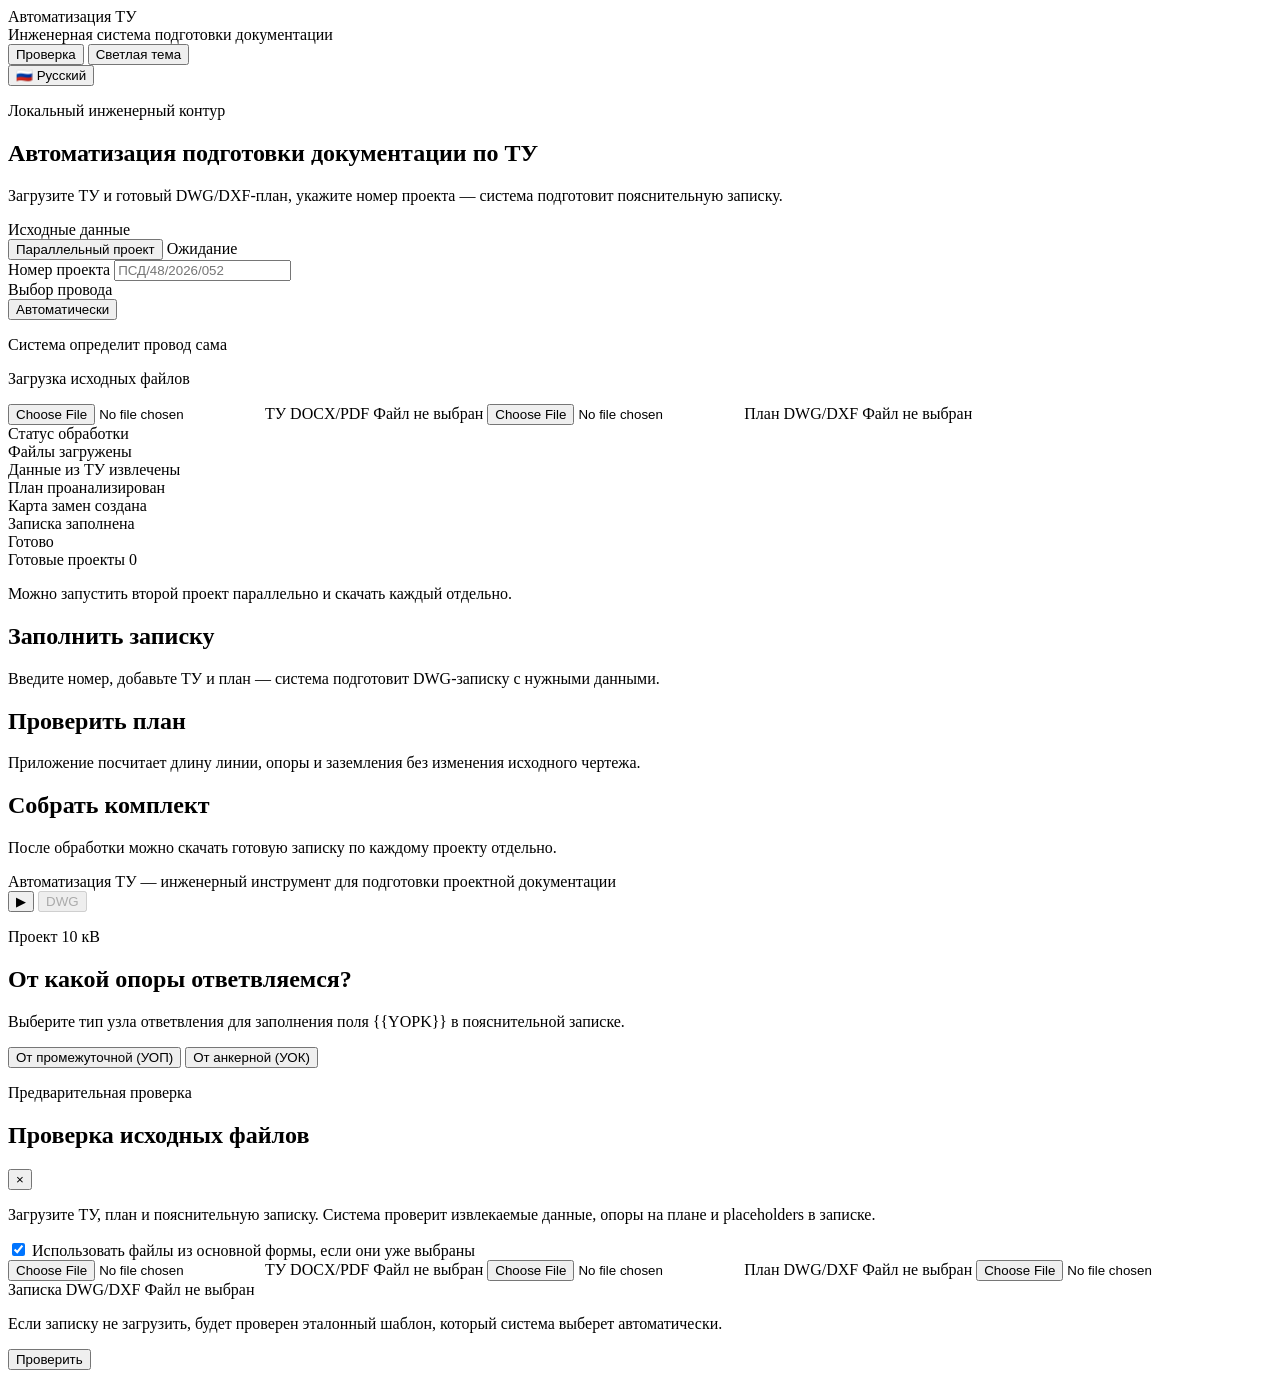
==== frontend/index.html @ fd30226f "PRO: добавлена поддержка 10 кВ" ====
<!doctype html>
<html lang="ru">
  <head>
    <meta charset="utf-8" />
    <meta name="viewport" content="width=device-width, initial-scale=1" />
    <title>Автоматизация ТУ</title>
    <link rel="stylesheet" href="/static/styles.css?v=20260716bgjob" />
  </head>
  <body data-theme="dark">
    <div class="page-bg" aria-hidden="true"></div>
    <div class="cursor-light" id="cursorLight"></div>
    <div class="page-shell">
      <header class="topbar">
        <div>
          <div class="brand" data-i18n="brand">Автоматизация ТУ</div>
          <div class="system-status" data-i18n="systemStatus">Инженерная система подготовки документации</div>
        </div>
        <div class="top-actions">
          <button class="top-control liquid-control" id="openCheckPanel" type="button" data-i18n="checkPanelOpen">Проверка</button>
          <button class="top-control liquid-control" id="themeToggle" type="button" data-i18n="themeLight">Светлая тема</button>
          <div class="language-picker liquid-control" id="languagePicker">
            <button
              class="language-picker__trigger top-control"
              id="languageTrigger"
              type="button"
              aria-haspopup="listbox"
              aria-expanded="false"
              aria-controls="languageMenu"
            >
              <span class="language-picker__flag" id="languageFlag" aria-hidden="true">🇷🇺</span>
              <span class="language-picker__name" id="languageName">Русский</span>
              <span class="language-picker__chevron" aria-hidden="true"></span>
            </button>
            <ul class="language-picker__menu" id="languageMenu" role="listbox" hidden>
              <li>
                <button class="language-picker__option is-active" type="button" role="option" data-lang="ru">
                  <span class="language-picker__option-flag" aria-hidden="true">🇷🇺</span>
                  <span>Русский</span>
                </button>
              </li>
              <li>
                <button class="language-picker__option" type="button" role="option" data-lang="en">
                  <span class="language-picker__option-flag" aria-hidden="true">🇬🇧</span>
                  <span>English</span>
                </button>
              </li>
              <li>
                <button class="language-picker__option" type="button" role="option" data-lang="de">
                  <span class="language-picker__option-flag" aria-hidden="true">🇩🇪</span>
                  <span>Deutsch</span>
                </button>
              </li>
              <li>
                <button class="language-picker__option" type="button" role="option" data-lang="it">
                  <span class="language-picker__option-flag" aria-hidden="true">🇮🇹</span>
                  <span>Italiano</span>
                </button>
              </li>
            </ul>
          </div>
        </div>
      </header>

      <main>
        <section class="hero">
          <p class="eyebrow" data-i18n="eyebrow">Локальный инженерный контур</p>
          <h1 class="hero-title" data-i18n="heroTitle">Автоматизация подготовки документации по ТУ</h1>
          <p class="hero-copy" data-i18n="heroCopy">
            Загрузите ТУ и готовый DWG/DXF-план, укажите номер проекта — система подготовит пояснительную записку.
          </p>
        </section>

        <section class="workspace">
          <form class="work-card glass" id="processForm">
            <div class="panel-head">
              <span data-i18n="inputData">Исходные данные</span>
              <div class="panel-head__actions">
                <button class="top-control liquid-control" id="addParallelProject" type="button" data-i18n="addParallelProject">
                  Параллельный проект
                </button>
                <span class="run-state" id="runState" data-i18n="idle">Ожидание</span>
              </div>
            </div>

            <label class="field field-primary">
              <span class="field-label" data-i18n="projectNumber">Номер проекта</span>
              <input
                id="projectNumber"
                name="project_number"
                type="text"
                placeholder="ПСД/48/2026/052"
                autocomplete="off"
                inputmode="text"
              />
            </label>

            <div class="field wire-field" id="wireField">
              <span class="field-label" data-i18n="wirePanelTitle">Выбор провода</span>
              <div class="language-picker liquid-control" id="wirePicker">
                <button
                  class="language-picker__trigger"
                  id="wireTrigger"
                  type="button"
                  aria-haspopup="listbox"
                  aria-expanded="false"
                  aria-controls="wireMenu"
                  aria-describedby="wireHint"
                >
                  <span class="language-picker__name" id="wireValue">Автоматически</span>
                  <span class="language-picker__chevron" aria-hidden="true"></span>
                </button>
                <ul class="language-picker__menu" id="wireMenu" role="listbox" hidden>
                  <li>
                    <button class="language-picker__option is-active" type="button" role="option" data-value="auto">
                      <span class="language-picker__option-copy">
                        <span class="language-picker__option-title" data-wire-label="wireAuto">Автоматически</span>
                        <span class="language-picker__option-meta" data-wire-label="wireAutoMeta">Из технических условий</span>
                      </span>
                    </button>
                  </li>
                  <li>
                    <button class="language-picker__option" type="button" role="option" data-value="manual:3*70+1*70">
                      <span class="language-picker__option-copy">
                        <span class="language-picker__option-title">3х70+1х70</span>
                        <span class="language-picker__option-meta" data-wire-label="wireManualMeta">Ручной выбор</span>
                      </span>
                    </button>
                  </li>
                  <li>
                    <button class="language-picker__option" type="button" role="option" data-value="manual:3*50+1*54,6">
                      <span class="language-picker__option-copy">
                        <span class="language-picker__option-title">3х50+1х54,6</span>
                        <span class="language-picker__option-meta" data-wire-label="wireManualMeta">Ручной выбор</span>
                      </span>
                    </button>
                  </li>
                  <li>
                    <button class="language-picker__option" type="button" role="option" data-value="manual:3*35+1*35">
                      <span class="language-picker__option-copy">
                        <span class="language-picker__option-title">3х35+1х35</span>
                        <span class="language-picker__option-meta" data-wire-label="wireManualMeta">Ручной выбор</span>
                      </span>
                    </button>
                  </li>
                </ul>
              </div>
              <input id="wireSelectionMode" name="wire_selection_mode" type="hidden" value="auto" />
              <input id="wireManualValue" name="wire_manual_value" type="hidden" value="" />
              <input id="branchPoleType" name="branch_pole_type" type="hidden" value="" />
              <p class="field-hint wire-hint" id="wireHint" data-i18n="wireHintAuto">Система определит провод сама</p>
            </div>

            <div class="form-section">
              <p class="form-section__label" data-i18n="uploadSection">Загрузка исходных файлов</p>
              <div class="upload-grid">
              <label class="upload-control liquid-control" for="tuFile" data-empty="true">
                <input id="tuFile" name="tu_file" type="file" accept=".docx,.pdf" />
                <span class="upload-label" data-i18n="tuUpload">ТУ DOCX/PDF</span>
                <span class="upload-name" id="tuName" data-empty="true">Файл не выбран</span>
              </label>

              <label class="upload-control liquid-control" for="planFile" data-empty="true">
                <input id="planFile" name="plan_file" type="file" accept=".dxf,.dwg" />
                <span class="upload-label" data-i18n="planUpload">План DWG/DXF</span>
                <span class="upload-name" id="planName" data-empty="true">Файл не выбран</span>
              </label>
            </div>
            </div>

            <div class="notice" id="notice" role="status" aria-live="polite"></div>
          </form>

          <aside class="status-card glass">
            <div class="panel-head">
              <span data-i18n="processingStatus">Статус обработки</span>
            </div>
            <div class="status-list" id="statusList">
              <div class="status-item" data-step="files_uploaded">
                <span class="indicator"></span>
                <span data-i18n="stepFiles">Файлы загружены</span>
              </div>
              <div class="status-item" data-step="tu_extracted">
                <span class="indicator"></span>
                <span data-i18n="stepTu">Данные из ТУ извлечены</span>
              </div>
              <div class="status-item" data-step="plan_analyzed">
                <span class="indicator"></span>
                <span data-i18n="stepPlan">План проанализирован</span>
              </div>
              <div class="status-item" data-step="replacement_map_created">
                <span class="indicator"></span>
                <span data-i18n="stepMap">Карта замен создана</span>
              </div>
              <div class="status-item" data-step="dwg_filled">
                <span class="indicator"></span>
                <span data-i18n="stepDwg">Записка заполнена</span>
              </div>
              <div class="status-item" data-step="completed">
                <span class="indicator"></span>
                <span data-i18n="stepDone">Готово</span>
              </div>
            </div>

            <div class="projects-panel" id="projectsPanel">
              <div class="panel-head projects-panel__head">
                <span data-i18n="projectsListTitle">Готовые проекты</span>
                <span class="projects-panel__count" id="projectsCount">0</span>
              </div>
              <p class="projects-panel__hint" data-i18n="projectsListHint">
                Можно запустить второй проект параллельно и скачать каждый отдельно.
              </p>
              <div class="projects-list" id="projectsList"></div>
            </div>
          </aside>
        </section>

        <section class="benefits">
          <article class="benefit-card glass">
            <h2 data-i18n="cardOneTitle">Заполнить записку</h2>
            <p data-i18n="cardOneText">Введите номер, добавьте ТУ и план — система подготовит DWG-записку с нужными данными.</p>
          </article>
          <article class="benefit-card glass">
            <h2 data-i18n="cardTwoTitle">Проверить план</h2>
            <p data-i18n="cardTwoText">Приложение посчитает длину линии, опоры и заземления без изменения исходного чертежа.</p>
          </article>
          <article class="benefit-card glass">
            <h2 data-i18n="cardThreeTitle">Собрать комплект</h2>
            <p data-i18n="cardThreeText">После обработки можно скачать готовую записку по каждому проекту отдельно.</p>
          </article>
        </section>
      </main>

      <footer data-i18n="footer">Автоматизация ТУ — инженерный инструмент для подготовки проектной документации</footer>
    </div>

    <nav class="action-dock" aria-label="Действия">
      <button class="dock-button dock-start liquid-control" id="startButton" type="submit" form="processForm" data-label="Старт" aria-label="Старт" data-i18n-label="dockStart" data-i18n-aria="dockStart">
        <span class="dock-icon">▶</span>
      </button>
      <button class="dock-button dock-note liquid-control" id="downloadNote" type="button" data-label="Скачать записку" aria-label="Скачать записку" data-i18n-label="dockNote" data-i18n-aria="dockNote" disabled>
        <span class="dock-icon">DWG</span>
      </button>
    </nav>

    <div class="check-panel-backdrop" id="checkPanelBackdrop" hidden></div>
    <div class="check-panel-backdrop" id="yopkBackdrop" hidden></div>
    <aside class="yopk-panel glass" id="yopkPanel" aria-hidden="true" aria-labelledby="yopkPanelTitle">
      <div class="check-panel__head">
        <div>
          <p class="check-panel__eyebrow" data-i18n="yopkEyebrow">Проект 10 кВ</p>
          <h2 class="check-panel__title" id="yopkPanelTitle" data-i18n="yopkTitle">От какой опоры ответвляемся?</h2>
        </div>
      </div>
      <p class="check-panel__copy" data-i18n="yopkCopy">
        Выберите тип узла ответвления для заполнения поля {{YOPK}} в пояснительной записке.
      </p>
      <div class="yopk-actions">
        <button class="check-panel__submit liquid-control" id="yopkIntermediate" type="button" data-i18n="yopkIntermediate">
          От промежуточной (УОП)
        </button>
        <button class="check-panel__submit liquid-control" id="yopkAnchor" type="button" data-i18n="yopkAnchor">
          От анкерной (УОК)
        </button>
      </div>
    </aside>
    <aside class="check-panel glass" id="checkPanel" aria-hidden="true" aria-labelledby="checkPanelTitle">
      <div class="check-panel__head">
        <div>
          <p class="check-panel__eyebrow" data-i18n="checkPanelEyebrow">Предварительная проверка</p>
          <h2 class="check-panel__title" id="checkPanelTitle" data-i18n="checkPanelTitle">Проверка исходных файлов</h2>
        </div>
        <button class="check-panel__close liquid-control" id="closeCheckPanel" type="button" aria-label="Закрыть" data-i18n-aria="checkPanelClose">×</button>
      </div>

      <p class="check-panel__copy" data-i18n="checkPanelCopy">
        Загрузите ТУ, план и пояснительную записку. Система проверит извлекаемые данные, опоры на плане и placeholders в записке.
      </p>

      <label class="check-panel__reuse">
        <input id="useMainFormFiles" type="checkbox" checked />
        <span data-i18n="checkPanelReuse">Использовать файлы из основной формы, если они уже выбраны</span>
      </label>

      <form class="check-panel__form" id="checkForm">
        <label class="upload-control liquid-control" for="checkTuFile" data-empty="true">
          <input id="checkTuFile" name="tu_file" type="file" accept=".docx,.pdf" />
          <span class="upload-label" data-i18n="tuUpload">ТУ DOCX/PDF</span>
          <span class="upload-name" id="checkTuName" data-empty="true">Файл не выбран</span>
        </label>

        <label class="upload-control liquid-control" for="checkPlanFile" data-empty="true">
          <input id="checkPlanFile" name="plan_file" type="file" accept=".dxf,.dwg" />
          <span class="upload-label" data-i18n="planUpload">План DWG/DXF</span>
          <span class="upload-name" id="checkPlanName" data-empty="true">Файл не выбран</span>
        </label>

        <label class="upload-control liquid-control" for="checkNoteFile" data-empty="true">
          <input id="checkNoteFile" name="note_file" type="file" accept=".dwg,.dxf" />
          <span class="upload-label" data-i18n="checkNoteUpload">Записка DWG/DXF</span>
          <span class="upload-name" id="checkNoteName" data-empty="true">Файл не выбран</span>
        </label>

        <p class="check-panel__hint" data-i18n="checkPanelNoteHint">
          Если записку не загрузить, будет проверен эталонный шаблон, который система выберет автоматически.
        </p>

        <button class="check-panel__submit liquid-control" id="runCheckButton" type="submit" data-i18n="checkPanelRun">Проверить</button>
      </form>

      <div class="check-panel__results" id="checkResults" hidden>
        <div class="check-panel__summary" id="checkSummary"></div>
        <div class="check-panel__armature" id="checkArmature" hidden>
          <p class="check-panel__armature-title" data-i18n="checkArmatureTitle">Расчёт арматуры по плану</p>
          <ul class="check-armature-list" id="checkArmatureList"></ul>
        </div>
        <ul class="check-issue-list" id="checkIssueList"></ul>
      </div>
    </aside>

    <script src="/static/script.js?v=20260716bgjob"></script>
  </body>
</html>
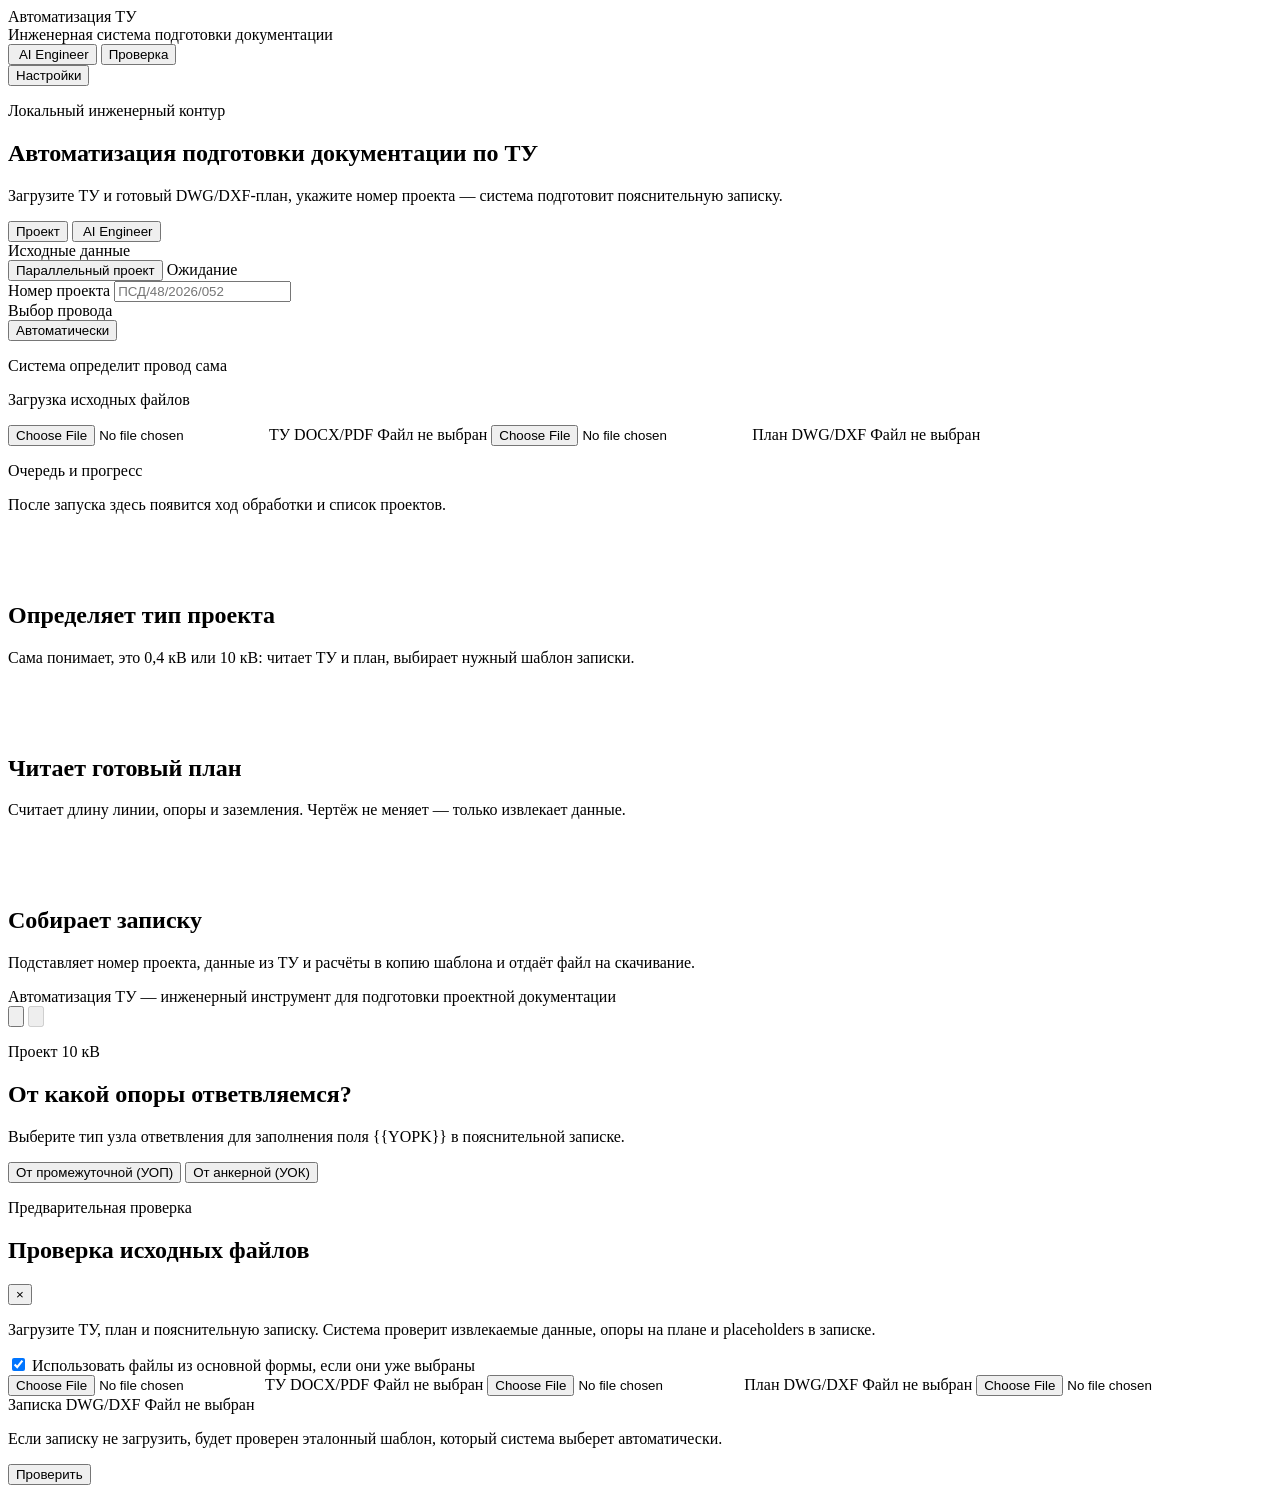
==== commit 8d008762: "Сохранить рабочую версию: записки 10 кВ, AI Engineer и шаблоны. Co-authored-by: Cursor <cursoragent@" ====
--- a/frontend/index.html
+++ b/frontend/index.html
@@ -4,10 +4,14 @@
     <meta charset="utf-8" />
     <meta name="viewport" content="width=device-width, initial-scale=1" />
     <title>Автоматизация ТУ</title>
-    <link rel="stylesheet" href="/static/styles.css?v=20260716bgjob" />
+    <link rel="stylesheet" href="/static/styles.css?v=20260827tiles2" />
   </head>
   <body data-theme="dark">
-    <div class="page-bg" aria-hidden="true"></div>
+    <div class="page-bg" aria-hidden="true">
+      <div class="page-bg__photo"></div>
+      <div class="page-bg__shimmer"></div>
+      <div class="page-bg__veil"></div>
+    </div>
     <div class="cursor-light" id="cursorLight"></div>
     <div class="page-shell">
       <header class="topbar">
@@ -16,47 +20,75 @@
           <div class="system-status" data-i18n="systemStatus">Инженерная система подготовки документации</div>
         </div>
         <div class="top-actions">
+          <button class="top-control liquid-control top-control--with-icon" id="openAiEngineerTab" type="button">
+            <img class="ui-photo-icon ui-photo-icon--inline" src="/static/icons/luna.jpg" alt="" aria-hidden="true" />
+            <span data-i18n="aiEngineerTab">AI Engineer</span>
+          </button>
           <button class="top-control liquid-control" id="openCheckPanel" type="button" data-i18n="checkPanelOpen">Проверка</button>
-          <button class="top-control liquid-control" id="themeToggle" type="button" data-i18n="themeLight">Светлая тема</button>
-          <div class="language-picker liquid-control" id="languagePicker">
+          <div class="settings-menu liquid-control" id="settingsMenu">
             <button
-              class="language-picker__trigger top-control"
-              id="languageTrigger"
+              class="top-control settings-menu__trigger"
+              id="settingsTrigger"
               type="button"
-              aria-haspopup="listbox"
+              aria-haspopup="true"
               aria-expanded="false"
-              aria-controls="languageMenu"
+              aria-controls="settingsPanel"
+              data-i18n="settingsOpen"
             >
-              <span class="language-picker__flag" id="languageFlag" aria-hidden="true">🇷🇺</span>
-              <span class="language-picker__name" id="languageName">Русский</span>
-              <span class="language-picker__chevron" aria-hidden="true"></span>
+              Настройки
             </button>
-            <ul class="language-picker__menu" id="languageMenu" role="listbox" hidden>
-              <li>
-                <button class="language-picker__option is-active" type="button" role="option" data-lang="ru">
-                  <span class="language-picker__option-flag" aria-hidden="true">🇷🇺</span>
-                  <span>Русский</span>
+            <div class="settings-menu__panel" id="settingsPanel" hidden>
+              <p class="settings-menu__title" data-i18n="settingsTitle">Настройки</p>
+              <div class="settings-menu__row">
+                <span class="settings-menu__label" data-i18n="languageLabel">Язык</span>
+                <div class="language-picker" id="languagePicker">
+                  <button
+                    class="language-picker__trigger"
+                    id="languageTrigger"
+                    type="button"
+                    aria-haspopup="listbox"
+                    aria-expanded="false"
+                    aria-controls="languageMenu"
+                  >
+                    <span class="language-picker__flag" id="languageFlag" aria-hidden="true">🇷🇺</span>
+                    <span class="language-picker__name" id="languageName">Русский</span>
+                    <span class="language-picker__chevron" aria-hidden="true"></span>
+                  </button>
+                  <ul class="language-picker__menu" id="languageMenu" role="listbox" hidden>
+                    <li>
+                      <button class="language-picker__option is-active" type="button" role="option" data-lang="ru">
+                        <span class="language-picker__option-flag" aria-hidden="true">🇷🇺</span>
+                        <span>Русский</span>
+                      </button>
+                    </li>
+                    <li>
+                      <button class="language-picker__option" type="button" role="option" data-lang="en">
+                        <span class="language-picker__option-flag" aria-hidden="true">🇬🇧</span>
+                        <span>English</span>
+                      </button>
+                    </li>
+                    <li>
+                      <button class="language-picker__option" type="button" role="option" data-lang="de">
+                        <span class="language-picker__option-flag" aria-hidden="true">🇩🇪</span>
+                        <span>Deutsch</span>
+                      </button>
+                    </li>
+                    <li>
+                      <button class="language-picker__option" type="button" role="option" data-lang="it">
+                        <span class="language-picker__option-flag" aria-hidden="true">🇮🇹</span>
+                        <span>Italiano</span>
+                      </button>
+                    </li>
+                  </ul>
+                </div>
+              </div>
+              <div class="settings-menu__row">
+                <span class="settings-menu__label" data-i18n="themeLabel">Тема</span>
+                <button class="settings-menu__action" id="themeToggle" type="button" data-i18n="themeLight">
+                  Светлая тема
                 </button>
-              </li>
-              <li>
-                <button class="language-picker__option" type="button" role="option" data-lang="en">
-                  <span class="language-picker__option-flag" aria-hidden="true">🇬🇧</span>
-                  <span>English</span>
-                </button>
-              </li>
-              <li>
-                <button class="language-picker__option" type="button" role="option" data-lang="de">
-                  <span class="language-picker__option-flag" aria-hidden="true">🇩🇪</span>
-                  <span>Deutsch</span>
-                </button>
-              </li>
-              <li>
-                <button class="language-picker__option" type="button" role="option" data-lang="it">
-                  <span class="language-picker__option-flag" aria-hidden="true">🇮🇹</span>
-                  <span>Italiano</span>
-                </button>
-              </li>
-            </ul>
+              </div>
+            </div>
           </div>
         </div>
       </header>
@@ -70,8 +102,18 @@
           </p>
         </section>
 
-        <section class="workspace">
-          <form class="work-card glass" id="processForm">
+        <nav class="workspace-tabs" aria-label="Разделы">
+          <button class="workspace-tab is-active" type="button" data-workspace-tab="project" data-i18n="tabProject">
+            Проект
+          </button>
+          <button class="workspace-tab workspace-tab--with-icon" type="button" data-workspace-tab="ai" id="aiEngineerTabButton">
+            <img class="ui-photo-icon ui-photo-icon--inline" src="/static/icons/luna.jpg" alt="" aria-hidden="true" />
+            <span data-i18n="aiEngineerTab">AI Engineer</span>
+          </button>
+        </nav>
+
+        <section class="workspace" data-active-tab="project" id="workspaceRoot">
+          <form class="work-card glass" id="processForm" data-tab-panel="project">
             <div class="panel-head">
               <span data-i18n="inputData">Исходные данные</span>
               <div class="panel-head__actions">
@@ -153,14 +195,16 @@
             <div class="form-section">
               <p class="form-section__label" data-i18n="uploadSection">Загрузка исходных файлов</p>
               <div class="upload-grid">
-              <label class="upload-control liquid-control" for="tuFile" data-empty="true">
+              <label class="upload-control upload-control--tu liquid-control" for="tuFile" data-empty="true">
                 <input id="tuFile" name="tu_file" type="file" accept=".docx,.pdf" />
+                <span class="upload-icon" aria-hidden="true"><img class="ui-photo-icon" src="/static/icons/files.jpg" alt="" /></span>
                 <span class="upload-label" data-i18n="tuUpload">ТУ DOCX/PDF</span>
                 <span class="upload-name" id="tuName" data-empty="true">Файл не выбран</span>
               </label>
 
-              <label class="upload-control liquid-control" for="planFile" data-empty="true">
+              <label class="upload-control upload-control--plan liquid-control" for="planFile" data-empty="true">
                 <input id="planFile" name="plan_file" type="file" accept=".dxf,.dwg" />
+                <span class="upload-icon" aria-hidden="true"><img class="ui-photo-icon" src="/static/icons/plan.jpg" alt="" /></span>
                 <span class="upload-label" data-i18n="planUpload">План DWG/DXF</span>
                 <span class="upload-name" id="planName" data-empty="true">Файл не выбран</span>
               </label>
@@ -170,62 +214,224 @@
             <div class="notice" id="notice" role="status" aria-live="polite"></div>
           </form>
 
-          <aside class="status-card glass">
-            <div class="panel-head">
-              <span data-i18n="processingStatus">Статус обработки</span>
-            </div>
-            <div class="status-list" id="statusList">
-              <div class="status-item" data-step="files_uploaded">
-                <span class="indicator"></span>
-                <span data-i18n="stepFiles">Файлы загружены</span>
-              </div>
-              <div class="status-item" data-step="tu_extracted">
-                <span class="indicator"></span>
-                <span data-i18n="stepTu">Данные из ТУ извлечены</span>
-              </div>
-              <div class="status-item" data-step="plan_analyzed">
-                <span class="indicator"></span>
-                <span data-i18n="stepPlan">План проанализирован</span>
-              </div>
-              <div class="status-item" data-step="replacement_map_created">
-                <span class="indicator"></span>
-                <span data-i18n="stepMap">Карта замен создана</span>
-              </div>
-              <div class="status-item" data-step="dwg_filled">
-                <span class="indicator"></span>
-                <span data-i18n="stepDwg">Записка заполнена</span>
-              </div>
-              <div class="status-item" data-step="completed">
-                <span class="indicator"></span>
-                <span data-i18n="stepDone">Готово</span>
-              </div>
-            </div>
-
-            <div class="projects-panel" id="projectsPanel">
+          <aside class="status-card glass" id="statusCard" data-tab-panel="project">
+            <div class="live-status" id="liveStatusPanel" hidden>
+              <div class="panel-head">
+                <span data-i18n="processingStatus">Статус обработки</span>
+                <span class="status-progress__value" id="statusProgressValue">0%</span>
+              </div>
+
+              <div class="status-progress" aria-hidden="true">
+                <div class="status-progress__track">
+                  <div class="status-progress__bar" id="statusProgressBar"></div>
+                </div>
+              </div>
+
+              <div class="status-list" id="statusList">
+                <div class="status-item" data-step="files_uploaded">
+                  <span class="status-mark" aria-hidden="true">○</span>
+                  <span class="status-icon" aria-hidden="true"><img class="ui-photo-icon" src="/static/icons/files.jpg" alt="" /></span>
+                  <span class="status-label" data-i18n="stepFiles">Файлы загружены</span>
+                </div>
+                <div class="status-item" data-step="tu_extracted">
+                  <span class="status-mark" aria-hidden="true">○</span>
+                  <span class="status-icon" aria-hidden="true"><img class="ui-photo-icon" src="/static/icons/luna.jpg" alt="" /></span>
+                  <span class="status-label" data-i18n="stepTu">ТУ проанализированы</span>
+                </div>
+                <div class="status-item" data-step="plan_analyzed">
+                  <span class="status-mark" aria-hidden="true">○</span>
+                  <span class="status-icon" aria-hidden="true"><img class="ui-photo-icon" src="/static/icons/plan.jpg" alt="" /></span>
+                  <span class="status-label" data-i18n="stepPlan">Анализ плана</span>
+                </div>
+                <div class="status-item" data-step="replacement_map_created">
+                  <span class="status-mark" aria-hidden="true">○</span>
+                  <span class="status-icon" aria-hidden="true"><img class="ui-photo-icon" src="/static/icons/luna.jpg" alt="" /></span>
+                  <span class="status-label" data-i18n="stepMap">Создание карты замен</span>
+                </div>
+                <div class="status-item" data-step="dwg_filled">
+                  <span class="status-mark" aria-hidden="true">○</span>
+                  <span class="status-icon" aria-hidden="true"><img class="ui-photo-icon" src="/static/icons/power.jpg" alt="" /></span>
+                  <span class="status-label" data-i18n="stepDwg">Генерация записки</span>
+                </div>
+                <div class="status-item" data-step="completed">
+                  <span class="status-mark" aria-hidden="true">○</span>
+                  <span class="status-icon" aria-hidden="true"><img class="ui-photo-icon" src="/static/icons/done.jpg" alt="" /></span>
+                  <span class="status-label" data-i18n="stepDone">Готово</span>
+                </div>
+              </div>
+            </div>
+
+            <div class="status-idle" id="statusIdleHint">
+              <p class="status-idle__title" data-i18n="statusIdleTitle">Очередь и прогресс</p>
+              <p class="status-idle__text" data-i18n="statusIdleText">
+                После запуска здесь появится ход обработки и список проектов.
+              </p>
+            </div>
+
+            <div class="projects-panel" id="projectsPanel" hidden>
               <div class="panel-head projects-panel__head">
-                <span data-i18n="projectsListTitle">Готовые проекты</span>
+                <span data-i18n="projectsListTitle">Очередь проектов</span>
                 <span class="projects-panel__count" id="projectsCount">0</span>
               </div>
               <p class="projects-panel__hint" data-i18n="projectsListHint">
-                Можно запустить второй проект параллельно и скачать каждый отдельно.
+                Локальный сервер: проекты идут параллельно, у каждого свой прогресс и скачивание.
               </p>
               <div class="projects-list" id="projectsList"></div>
             </div>
           </aside>
+
+          <section class="ai-engineer glass" id="aiEngineerPanel" data-tab-panel="ai" hidden>
+            <div class="ai-engineer__head">
+              <div>
+                <p class="ai-engineer__eyebrow" data-i18n="aiEngineerEyebrow">Пост-проверка готового проекта</p>
+                <h2 class="ai-engineer__title">
+                  <img class="ui-photo-icon ui-photo-icon--title" src="/static/icons/luna.jpg" alt="" aria-hidden="true" />
+                  <span data-i18n="aiEngineerTitle">AI Engineer</span>
+                </h2>
+              </div>
+              <p class="ai-engineer__badge" id="aiEngineerModeBadge" hidden></p>
+            </div>
+
+            <div class="ai-engineer__idle" id="aiEngineerIdle">
+              <p class="ai-engineer__idle-title" data-i18n="aiEngineerIdleTitle">Отчёт появится после генерации</p>
+              <p class="ai-engineer__idle-text" data-i18n="aiEngineerIdleText">
+                Сначала сформируйте проект на вкладке «Проект». AI Engineer не меняет файлы — только даёт рекомендации.
+              </p>
+            </div>
+
+            <div class="ai-engineer__report" id="aiEngineerReport" hidden>
+              <div class="ai-engineer__score-card">
+                <p class="ai-engineer__score-label" data-i18n="aiEngineerScoreLabel">Общий рейтинг проекта</p>
+                <p class="ai-engineer__score" id="aiEngineerScore">—</p>
+                <p class="ai-engineer__summary" id="aiEngineerSummary"></p>
+              </div>
+
+              <div class="ai-engineer__block">
+                <h3 data-i18n="aiEngineerCheckedTitle">Что проверено</h3>
+                <ul class="ai-engineer__checked" id="aiEngineerChecked"></ul>
+                <p class="ai-engineer__placement" id="aiEngineerPlacement" hidden></p>
+              </div>
+
+              <div class="ai-engineer__block">
+                <h3 data-i18n="aiEngineerFindingsTitle">Замечания</h3>
+                <p class="ai-engineer__findings-count" id="aiEngineerFindingsCount"></p>
+                <div class="ai-engineer__findings" id="aiEngineerFindings"></div>
+              </div>
+
+              <p class="ai-engineer__disclaimer" id="aiEngineerDisclaimer" data-i18n="aiEngineerDisclaimer">
+                Все замечания — рекомендации. AI Engineer не изменяет проект автоматически.
+              </p>
+            </div>
+
+            <div class="ai-chat" id="aiEngineerChat">
+                <div class="ai-chat__aurora" aria-hidden="true"></div>
+                <div class="ai-chat__head">
+                  <div class="ai-chat__persona">
+                    <span class="ai-chat__avatar">
+                      <img src="/static/icons/luna.jpg" alt="" />
+                    </span>
+                    <div>
+                      <p class="ai-chat__name" data-i18n="aiEngineerChatTitle">Инженер в чате</p>
+                      <p class="ai-chat__live">
+                        <span class="ai-chat__dot" aria-hidden="true"></span>
+                        <span class="ai-chat__live-ready" data-i18n="aiEngineerChatLive">Онлайн · знает этот проект</span>
+                        <span class="ai-chat__live-wait" data-i18n="aiEngineerChatStandby">Онлайн · нормы и правила</span>
+                      </p>
+                    </div>
+                  </div>
+                  <span class="ai-chat__luna">Luna</span>
+                </div>
+                <p class="ai-chat__hint" data-i18n="aiEngineerChatHint">
+                  Спросите по нормам ВЛ или по этому проекту. Проект не обязателен — Luna отвечает и без него.
+                </p>
+                <div class="ai-chat__log" id="aiEngineerChatLog"></div>
+                <div class="ai-chat__typing" id="aiEngineerChatTyping" hidden>
+                  <span class="ai-chat__avatar ai-chat__avatar--mini">
+                    <img src="/static/icons/luna.jpg" alt="" />
+                  </span>
+                  <p class="ai-chat__dots" aria-hidden="true"><i></i><i></i><i></i></p>
+                </div>
+                <div class="ai-chat__chips">
+                  <button type="button" class="ai-chat__chip ai-chat__chip--general" data-chat-prompt="Сколько зажимов F207 нужно на одну опору А23 и почему?">
+                    F207 на А23
+                  </button>
+                  <button type="button" class="ai-chat__chip ai-chat__chip--general" data-chat-prompt="Чем опора ПП23 отличается от П23 и какую стойку ставить?">
+                    ПП23 или П23?
+                  </button>
+                  <button type="button" class="ai-chat__chip ai-chat__chip--general" data-chat-prompt="Почему пролёт 0,4 кВ обычно не больше 42 метров?">
+                    Пролёт 42 м
+                  </button>
+                  <button type="button" class="ai-chat__chip ai-chat__chip--project" data-chat-prompt="Как исправить замечания в этом проекте?">
+                    Как исправить замечания?
+                  </button>
+                  <button type="button" class="ai-chat__chip ai-chat__chip--project" data-chat-prompt="Какие опоры стоят неверно и что поставить вместо них?">
+                    Какие опоры неверные?
+                  </button>
+                  <button type="button" class="ai-chat__chip ai-chat__chip--project" data-chat-prompt="Коротко объясни, что в этом проекте самое важное проверить глазами.">
+                    Что проверить глазами?
+                  </button>
+                </div>
+                <form class="ai-chat__form" id="aiEngineerChatForm">
+                  <input
+                    class="ai-chat__input"
+                    id="aiEngineerChatInput"
+                    type="text"
+                    maxlength="2000"
+                    autocomplete="off"
+                    data-i18n-placeholder="aiEngineerChatPlaceholder"
+                    placeholder="Спросите по нормам или по проекту…"
+                  />
+                  <button class="ai-chat__send" id="aiEngineerChatSend" type="submit">
+                    <span data-i18n="aiEngineerChatSend">Спросить</span>
+                    <svg viewBox="0 0 24 24" width="16" height="16" aria-hidden="true">
+                      <path fill="currentColor" d="M3.4 20.6 21 12 3.4 3.4l2.2 6.6L14 12l-8.4 2z" />
+                    </svg>
+                  </button>
+                </form>
+                <p class="ai-chat__status" id="aiEngineerChatStatus"></p>
+              </div>
+          </section>
         </section>
 
-        <section class="benefits">
-          <article class="benefit-card glass">
-            <h2 data-i18n="cardOneTitle">Заполнить записку</h2>
-            <p data-i18n="cardOneText">Введите номер, добавьте ТУ и план — система подготовит DWG-записку с нужными данными.</p>
+        <section class="benefits" id="benefitsPanel" aria-label="Возможности">
+          <article class="benefit-card" data-stage="detect">
+            <span class="benefit-card__media" aria-hidden="true">
+              <img src="/static/icons/tile-voltage.jpg" alt="" />
+            </span>
+            <span class="benefit-card__glint" aria-hidden="true"></span>
+            <p class="benefit-card__icon" aria-hidden="true">
+              <img class="ui-photo-icon ui-photo-icon--card" src="/static/icons/power.jpg" alt="" />
+            </p>
+            <h2 data-i18n="cardOneTitle">Определяет тип проекта</h2>
+            <p data-i18n="cardOneText">
+              Сама понимает, это 0,4 кВ или 10 кВ: читает ТУ и план, выбирает нужный шаблон записки.
+            </p>
           </article>
-          <article class="benefit-card glass">
-            <h2 data-i18n="cardTwoTitle">Проверить план</h2>
-            <p data-i18n="cardTwoText">Приложение посчитает длину линии, опоры и заземления без изменения исходного чертежа.</p>
+          <article class="benefit-card" data-stage="analyze">
+            <span class="benefit-card__media" aria-hidden="true">
+              <img src="/static/icons/tile-plan.jpg" alt="" />
+            </span>
+            <span class="benefit-card__glint" aria-hidden="true"></span>
+            <p class="benefit-card__icon" aria-hidden="true">
+              <img class="ui-photo-icon ui-photo-icon--card" src="/static/icons/plan.jpg" alt="" />
+            </p>
+            <h2 data-i18n="cardTwoTitle">Читает готовый план</h2>
+            <p data-i18n="cardTwoText">
+              Считает длину линии, опоры и заземления. Чертёж не меняет — только извлекает данные.
+            </p>
           </article>
-          <article class="benefit-card glass">
-            <h2 data-i18n="cardThreeTitle">Собрать комплект</h2>
-            <p data-i18n="cardThreeText">После обработки можно скачать готовую записку по каждому проекту отдельно.</p>
+          <article class="benefit-card" data-stage="deliver">
+            <span class="benefit-card__media" aria-hidden="true">
+              <img src="/static/icons/tile-note.jpg" alt="" />
+            </span>
+            <span class="benefit-card__glint" aria-hidden="true"></span>
+            <p class="benefit-card__icon" aria-hidden="true">
+              <img class="ui-photo-icon ui-photo-icon--card" src="/static/icons/package.jpg" alt="" />
+            </p>
+            <h2 data-i18n="cardThreeTitle">Собирает записку</h2>
+            <p data-i18n="cardThreeText">
+              Подставляет номер проекта, данные из ТУ и расчёты в копию шаблона и отдаёт файл на скачивание.
+            </p>
           </article>
         </section>
       </main>
@@ -235,10 +441,10 @@
 
     <nav class="action-dock" aria-label="Действия">
       <button class="dock-button dock-start liquid-control" id="startButton" type="submit" form="processForm" data-label="Старт" aria-label="Старт" data-i18n-label="dockStart" data-i18n-aria="dockStart">
-        <span class="dock-icon">▶</span>
+        <span class="dock-icon"><img class="ui-photo-icon ui-photo-icon--dock" src="/static/icons/power.jpg" alt="" /></span>
       </button>
       <button class="dock-button dock-note liquid-control" id="downloadNote" type="button" data-label="Скачать записку" aria-label="Скачать записку" data-i18n-label="dockNote" data-i18n-aria="dockNote" disabled>
-        <span class="dock-icon">DWG</span>
+        <span class="dock-icon"><img class="ui-photo-icon ui-photo-icon--dock" src="/static/icons/package.jpg" alt="" /></span>
       </button>
     </nav>
 
@@ -282,19 +488,19 @@
       </label>
 
       <form class="check-panel__form" id="checkForm">
-        <label class="upload-control liquid-control" for="checkTuFile" data-empty="true">
+        <label class="upload-control upload-control--tu liquid-control" for="checkTuFile" data-empty="true">
           <input id="checkTuFile" name="tu_file" type="file" accept=".docx,.pdf" />
           <span class="upload-label" data-i18n="tuUpload">ТУ DOCX/PDF</span>
           <span class="upload-name" id="checkTuName" data-empty="true">Файл не выбран</span>
         </label>
 
-        <label class="upload-control liquid-control" for="checkPlanFile" data-empty="true">
+        <label class="upload-control upload-control--plan liquid-control" for="checkPlanFile" data-empty="true">
           <input id="checkPlanFile" name="plan_file" type="file" accept=".dxf,.dwg" />
           <span class="upload-label" data-i18n="planUpload">План DWG/DXF</span>
           <span class="upload-name" id="checkPlanName" data-empty="true">Файл не выбран</span>
         </label>
 
-        <label class="upload-control liquid-control" for="checkNoteFile" data-empty="true">
+        <label class="upload-control upload-control--note liquid-control" for="checkNoteFile" data-empty="true">
           <input id="checkNoteFile" name="note_file" type="file" accept=".dwg,.dxf" />
           <span class="upload-label" data-i18n="checkNoteUpload">Записка DWG/DXF</span>
           <span class="upload-name" id="checkNoteName" data-empty="true">Файл не выбран</span>
@@ -317,6 +523,6 @@
       </div>
     </aside>
 
-    <script src="/static/script.js?v=20260716bgjob"></script>
+    <script src="/static/script.js?v=20260827tiles2"></script>
   </body>
 </html>
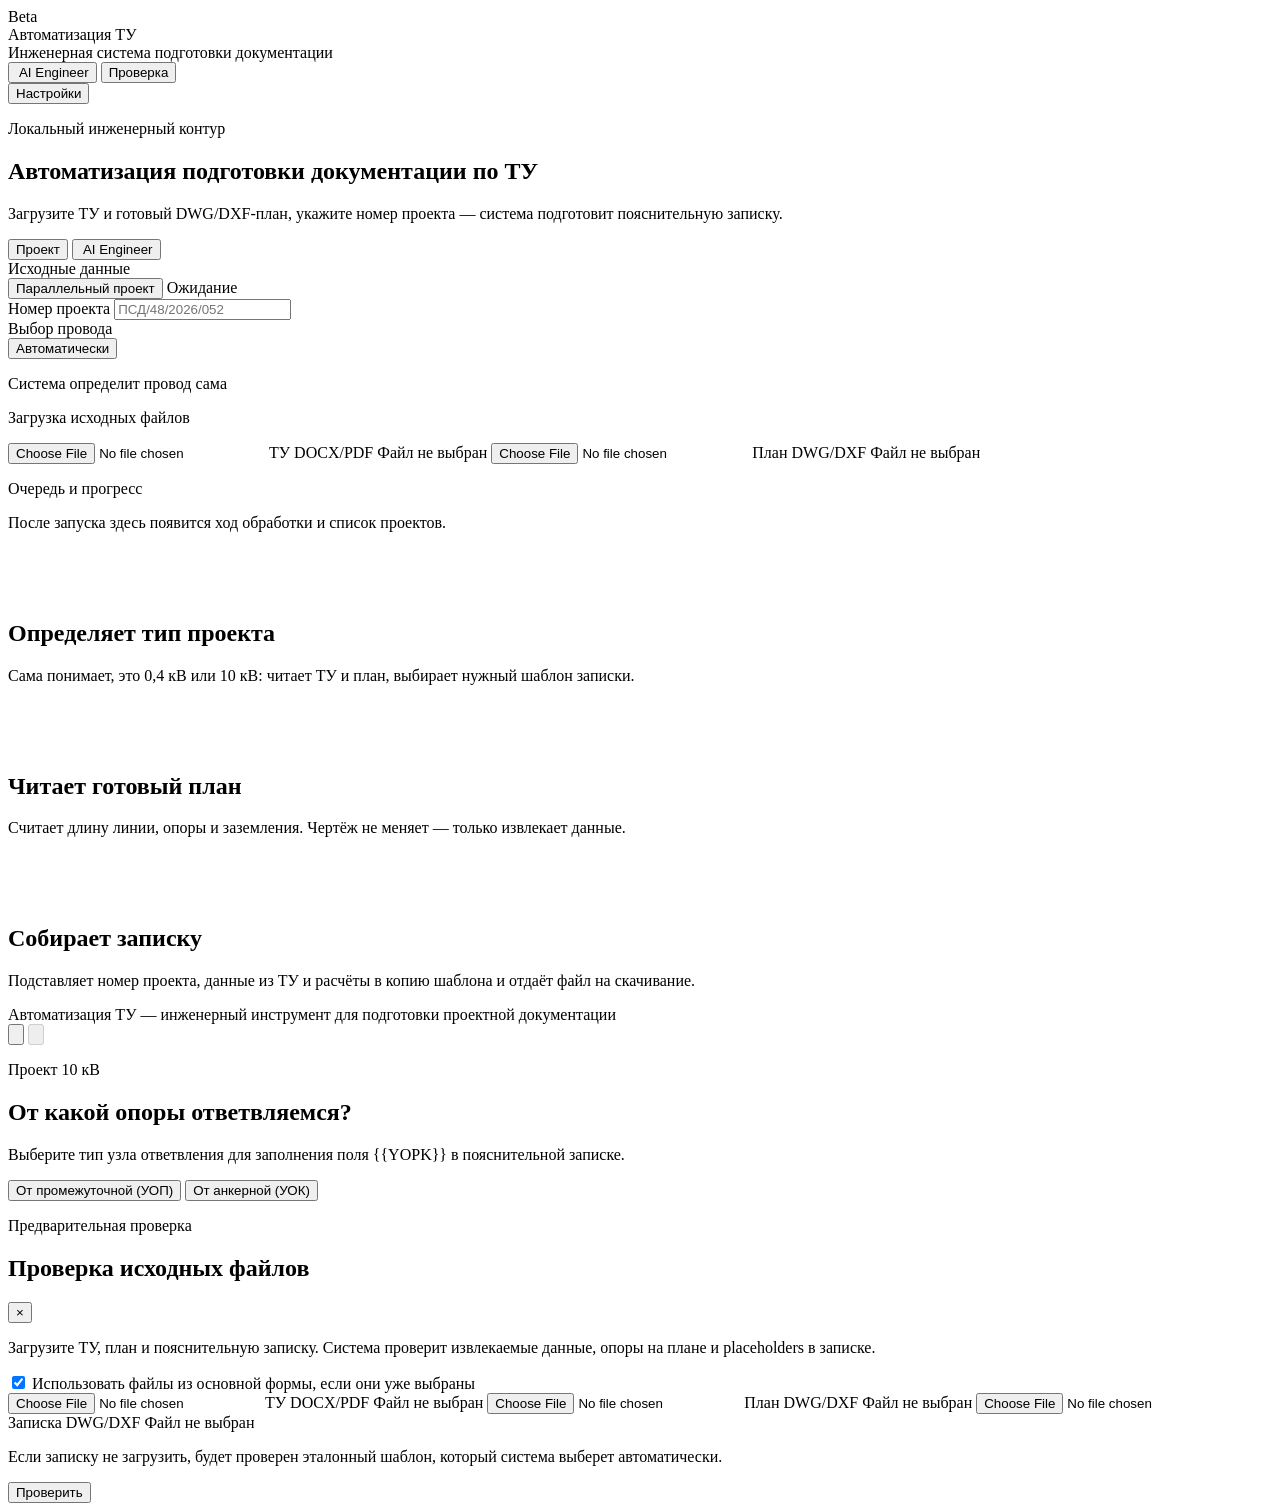
==== commit a4732769: "Научить AI Engineer отвечать про арматуру 0,4 и 10 кВ и повесить на сайт метку Beta. Co-authored-by:" ====
--- a/frontend/index.html
+++ b/frontend/index.html
@@ -4,9 +4,12 @@
     <meta charset="utf-8" />
     <meta name="viewport" content="width=device-width, initial-scale=1" />
     <title>Автоматизация ТУ</title>
-    <link rel="stylesheet" href="/static/styles.css?v=20260827tiles2" />
+    <link rel="stylesheet" href="/static/styles.css?v=20261112beta" />
   </head>
   <body data-theme="dark">
+    <div class="beta-ribbon" aria-hidden="true">
+      <span class="beta-ribbon__pill">Beta</span>
+    </div>
     <div class="page-bg" aria-hidden="true">
       <div class="page-bg__photo"></div>
       <div class="page-bg__shimmer"></div>
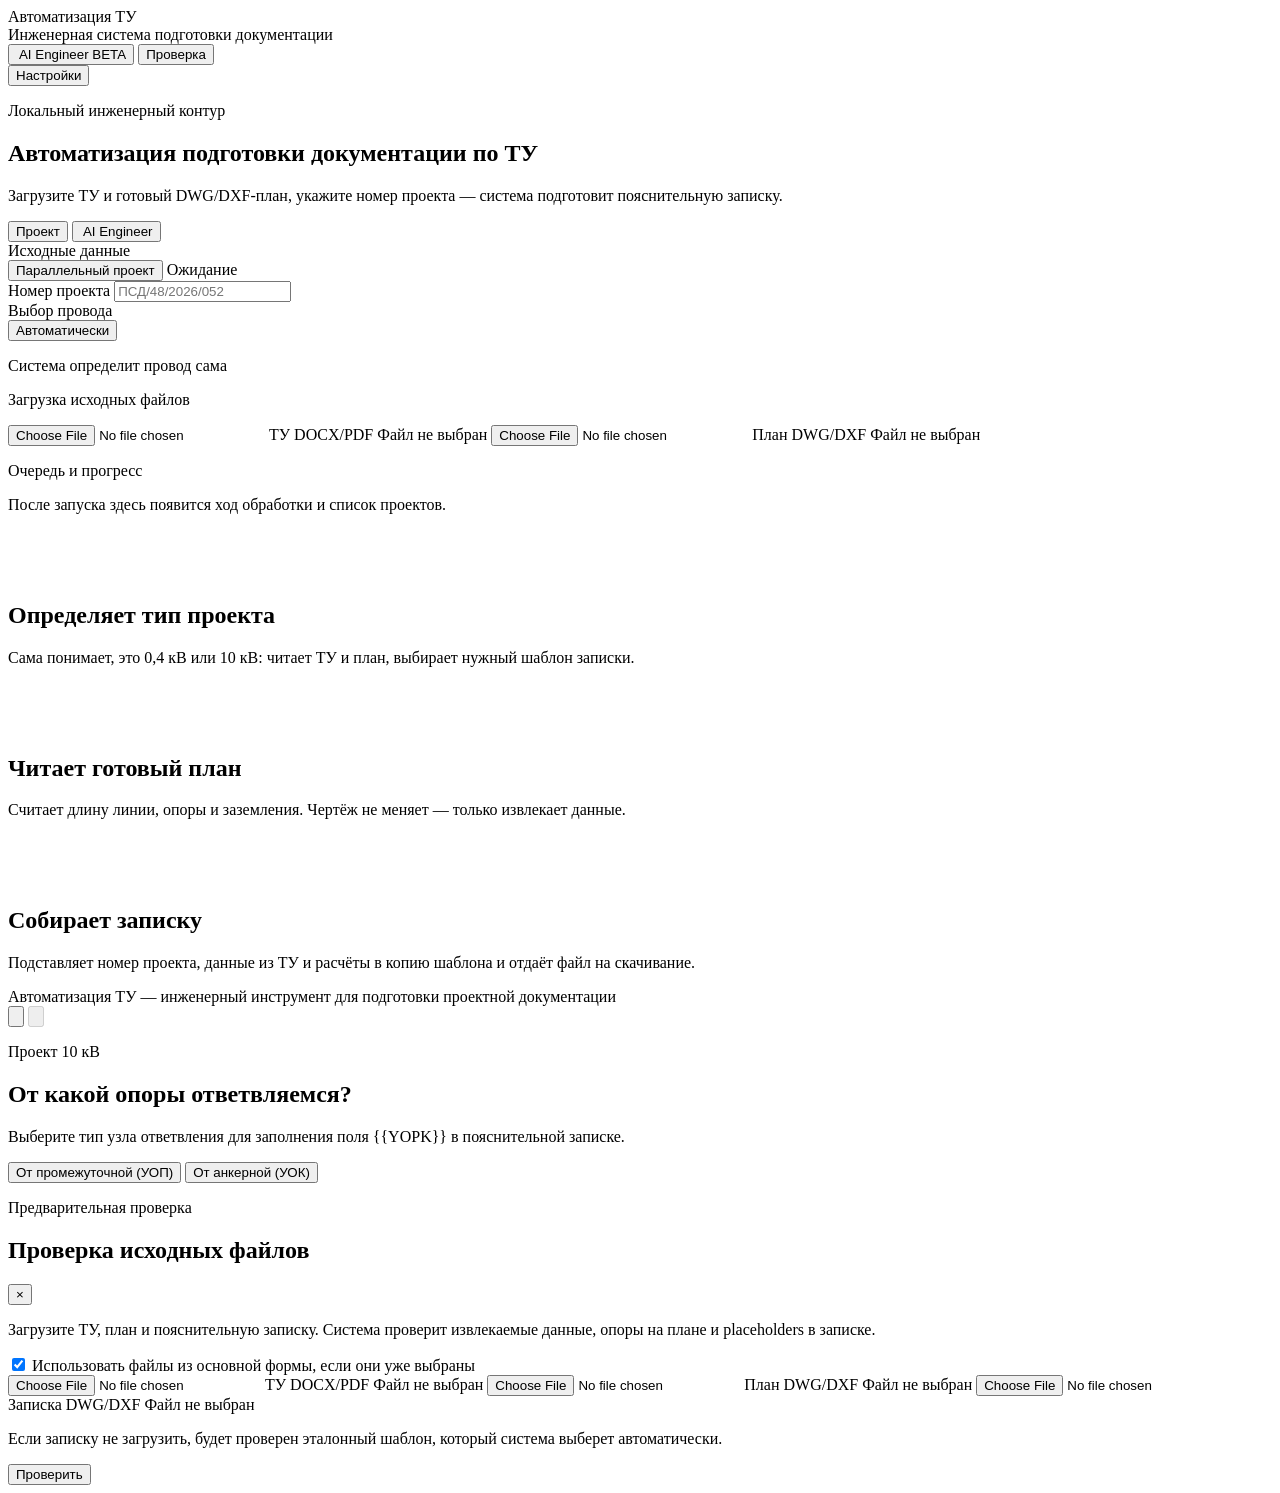
==== commit e6aa80ea: "Поставить табличку BETA на кнопку и карточку AI Engineer, не закрывая текст. Co-authored-by: Cursor " ====
--- a/frontend/index.html
+++ b/frontend/index.html
@@ -4,12 +4,9 @@
     <meta charset="utf-8" />
     <meta name="viewport" content="width=device-width, initial-scale=1" />
     <title>Автоматизация ТУ</title>
-    <link rel="stylesheet" href="/static/styles.css?v=20261112beta" />
+    <link rel="stylesheet" href="/static/styles.css?v=20261112beta2" />
   </head>
   <body data-theme="dark">
-    <div class="beta-ribbon" aria-hidden="true">
-      <span class="beta-ribbon__pill">Beta</span>
-    </div>
     <div class="page-bg" aria-hidden="true">
       <div class="page-bg__photo"></div>
       <div class="page-bg__shimmer"></div>
@@ -26,6 +23,7 @@
           <button class="top-control liquid-control top-control--with-icon" id="openAiEngineerTab" type="button">
             <img class="ui-photo-icon ui-photo-icon--inline" src="/static/icons/luna.jpg" alt="" aria-hidden="true" />
             <span data-i18n="aiEngineerTab">AI Engineer</span>
+            <span class="beta-tag">BETA</span>
           </button>
           <button class="top-control liquid-control" id="openCheckPanel" type="button" data-i18n="checkPanelOpen">Проверка</button>
           <div class="settings-menu liquid-control" id="settingsMenu">
@@ -292,7 +290,10 @@
                   <span data-i18n="aiEngineerTitle">AI Engineer</span>
                 </h2>
               </div>
-              <p class="ai-engineer__badge" id="aiEngineerModeBadge" hidden></p>
+              <div class="ai-engineer__marks">
+                <span class="beta-tag">BETA</span>
+                <p class="ai-engineer__badge" id="aiEngineerModeBadge" hidden></p>
+              </div>
             </div>
 
             <div class="ai-engineer__idle" id="aiEngineerIdle">
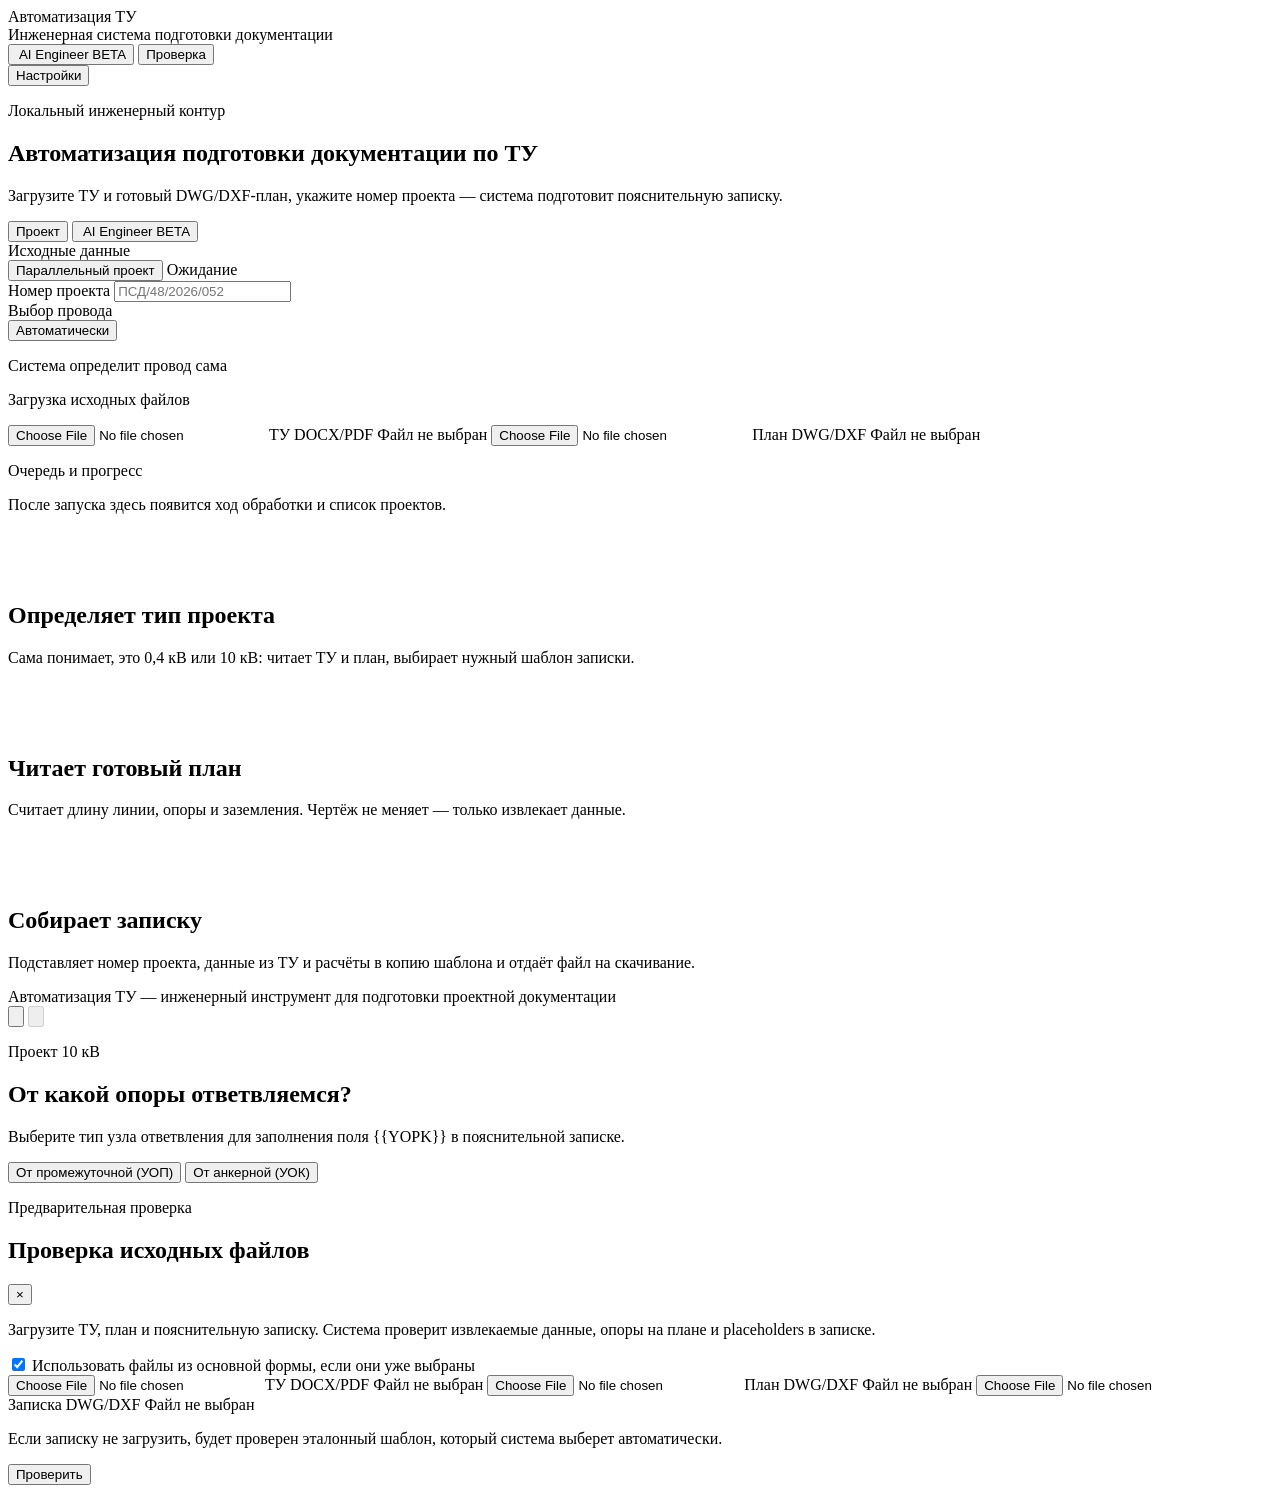
==== commit 1e4568b0: "Увеличить табличку BETA в углу карточки и добавить её на вкладку AI Engineer. Co-authored-by: Cursor" ====
--- a/frontend/index.html
+++ b/frontend/index.html
@@ -4,7 +4,7 @@
     <meta charset="utf-8" />
     <meta name="viewport" content="width=device-width, initial-scale=1" />
     <title>Автоматизация ТУ</title>
-    <link rel="stylesheet" href="/static/styles.css?v=20261112beta2" />
+    <link rel="stylesheet" href="/static/styles.css?v=20261112beta4" />
   </head>
   <body data-theme="dark">
     <div class="page-bg" aria-hidden="true">
@@ -110,6 +110,7 @@
           <button class="workspace-tab workspace-tab--with-icon" type="button" data-workspace-tab="ai" id="aiEngineerTabButton">
             <img class="ui-photo-icon ui-photo-icon--inline" src="/static/icons/luna.jpg" alt="" aria-hidden="true" />
             <span data-i18n="aiEngineerTab">AI Engineer</span>
+            <span class="beta-tag">BETA</span>
           </button>
         </nav>
 
@@ -282,6 +283,7 @@
           </aside>
 
           <section class="ai-engineer glass" id="aiEngineerPanel" data-tab-panel="ai" hidden>
+            <span class="beta-tag beta-tag--corner">BETA</span>
             <div class="ai-engineer__head">
               <div>
                 <p class="ai-engineer__eyebrow" data-i18n="aiEngineerEyebrow">Пост-проверка готового проекта</p>
@@ -291,7 +293,6 @@
                 </h2>
               </div>
               <div class="ai-engineer__marks">
-                <span class="beta-tag">BETA</span>
                 <p class="ai-engineer__badge" id="aiEngineerModeBadge" hidden></p>
               </div>
             </div>
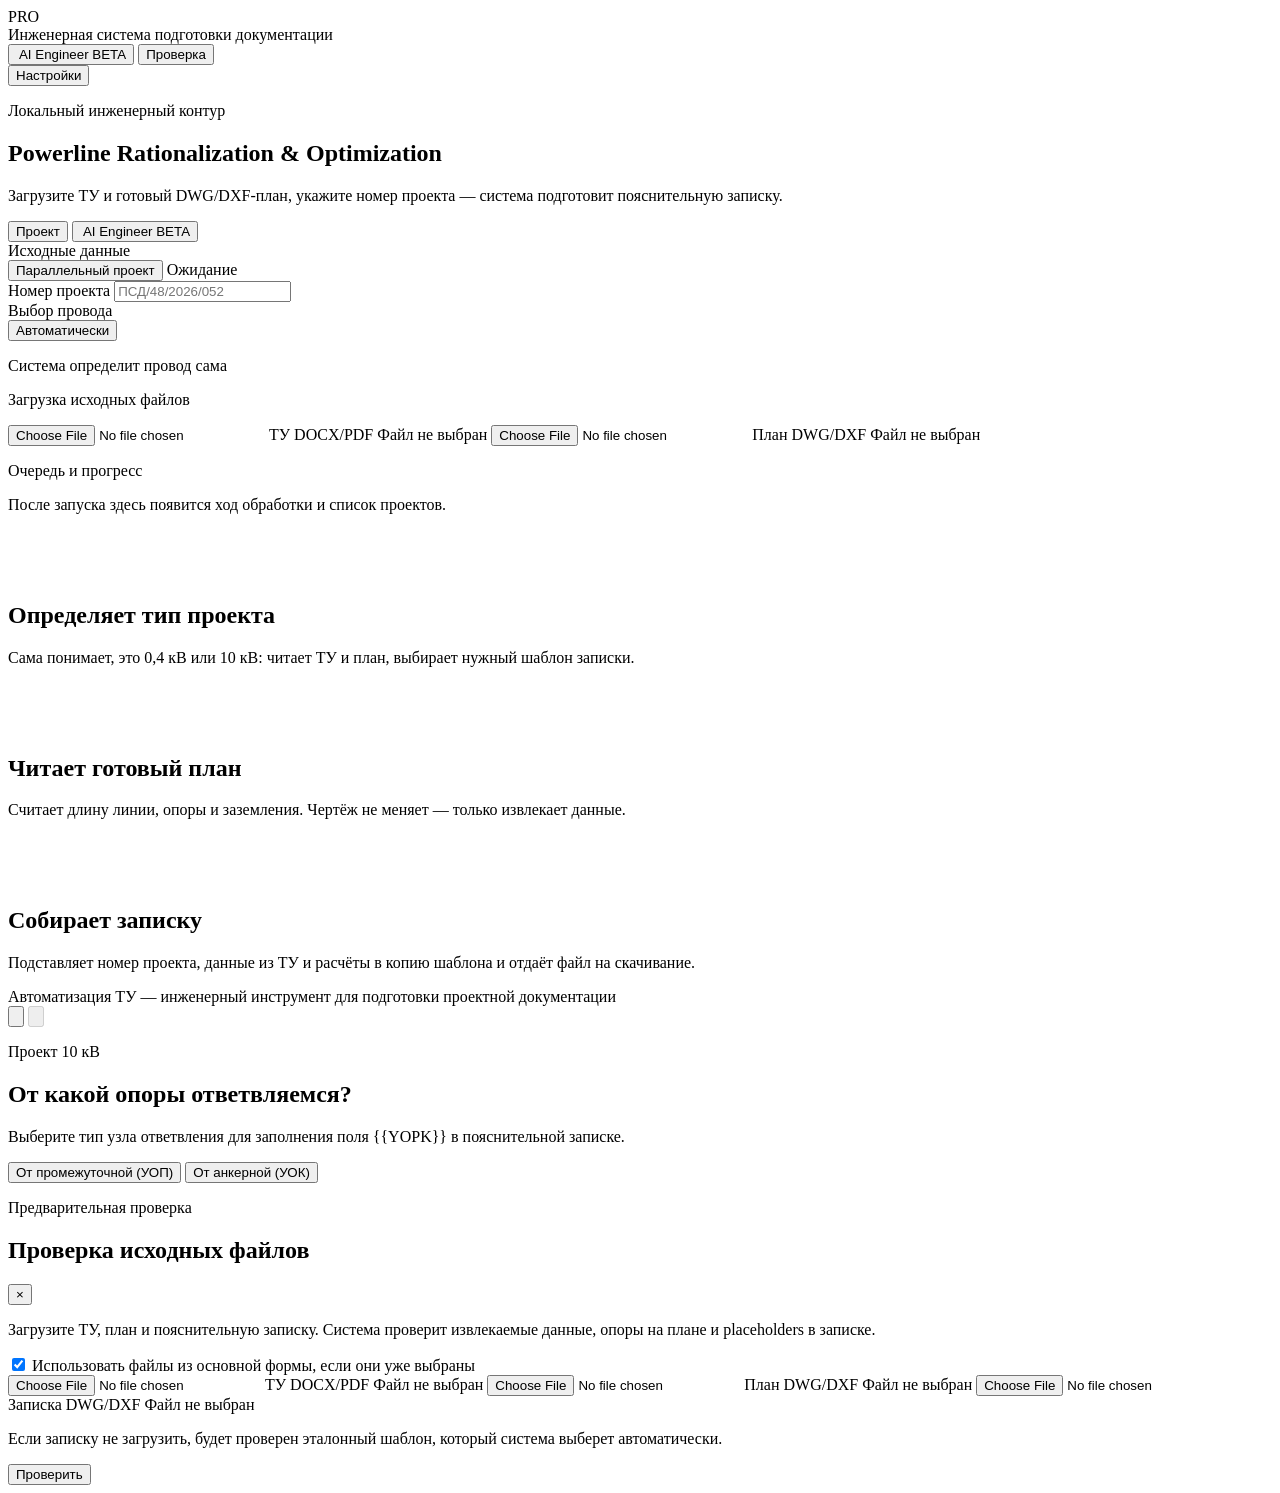
==== commit 339faec9: "Считать трассы по Электрика_04 и Электрика_10, добавлять 5 м на ввод в ТП и обновить интерфейс PRO. " ====
--- a/frontend/index.html
+++ b/frontend/index.html
@@ -3,8 +3,8 @@
   <head>
     <meta charset="utf-8" />
     <meta name="viewport" content="width=device-width, initial-scale=1" />
-    <title>Автоматизация ТУ</title>
-    <link rel="stylesheet" href="/static/styles.css?v=20261112beta4" />
+    <title>PRO</title>
+    <link rel="stylesheet" href="/static/styles.css?v=20261125pro" />
   </head>
   <body data-theme="dark">
     <div class="page-bg" aria-hidden="true">
@@ -16,7 +16,7 @@
     <div class="page-shell">
       <header class="topbar">
         <div>
-          <div class="brand" data-i18n="brand">Автоматизация ТУ</div>
+          <div class="brand" data-i18n="brand">PRO</div>
           <div class="system-status" data-i18n="systemStatus">Инженерная система подготовки документации</div>
         </div>
         <div class="top-actions">
@@ -89,6 +89,11 @@
                   Светлая тема
                 </button>
               </div>
+              <div class="settings-menu__row">
+                <button class="settings-menu__action" id="openUsageGuide" type="button" data-i18n="guideOpen">
+                  Инструкция по использованию
+                </button>
+              </div>
             </div>
           </div>
         </div>
@@ -97,7 +102,7 @@
       <main>
         <section class="hero">
           <p class="eyebrow" data-i18n="eyebrow">Локальный инженерный контур</p>
-          <h1 class="hero-title" data-i18n="heroTitle">Автоматизация подготовки документации по ТУ</h1>
+          <h1 class="hero-title" data-i18n="heroTitle">Powerline Rationalization &amp; Optimization</h1>
           <p class="hero-copy" data-i18n="heroCopy">
             Загрузите ТУ и готовый DWG/DXF-план, укажите номер проекта — система подготовит пояснительную записку.
           </p>
@@ -344,10 +349,10 @@
                       </p>
                     </div>
                   </div>
-                  <span class="ai-chat__luna">Luna</span>
+                  <span class="ai-chat__luna">ROSSETI</span>
                 </div>
                 <p class="ai-chat__hint" data-i18n="aiEngineerChatHint">
-                  Спросите по нормам ВЛ или по этому проекту. Проект не обязателен — Luna отвечает и без него.
+                  Спросите по нормам ВЛ или по этому проекту. Проект не обязателен — ROSSETI отвечает и без него.
                 </p>
                 <div class="ai-chat__log" id="aiEngineerChatLog"></div>
                 <div class="ai-chat__typing" id="aiEngineerChatTyping" hidden>
@@ -453,6 +458,61 @@
       </button>
     </nav>
 
+    <div class="guide-backdrop" id="usageGuideBackdrop" hidden></div>
+    <section class="guide-dialog glass" id="usageGuide" hidden aria-labelledby="usageGuideTitle">
+      <div class="guide-dialog__head">
+        <div>
+          <p class="guide-dialog__eyebrow">PRO</p>
+          <h2 class="guide-dialog__title" id="usageGuideTitle">Инструкция по использованию</h2>
+        </div>
+        <button class="guide-dialog__close liquid-control" id="closeUsageGuide" type="button" aria-label="Закрыть">×</button>
+      </div>
+      <div class="guide-dialog__body">
+        <p>Программа не чертит линию и не расставляет опоры. Вы готовите план в AutoCad/NanoCad, загружаете ТУ и план, указываете номер проекта и нажимаете «Старт». Дальше система читает файлы и заполняет пояснительную записку.</p>
+
+        <h3>Windows</h3>
+        <ol>
+          <li>В поле «Номер проекта» впишите номер, например ПСД/48/2026/052.</li>
+          <li>Загрузите технические условия: DOC, DOCX или PDF. Текстовый файл читается точнее. Скан распознаётся, если на компьютере установлен Tesseract.</li>
+          <li>Загрузите план. Предпочтительный формат — DXF, DWG тоже принимается.</li>
+          <li>Нажмите «Старт». Справа идёт строка готовности в процентах.</li>
+          <li>Чтобы обработать ещё один проект, не дожидаясь окончания текущего, нажмите «Параллельный проект» и повторите те же шаги.</li>
+          <li>Готовую записку скачивайте кнопкой «Скачать» рядом со «Старт». Эти кнопки остаются внизу экрана при прокрутке.</li>
+        </ol>
+
+        <h3>Linux</h3>
+        <p>Порядок работы тот же, что в Windows: номер проекта, ТУ, план, «Старт», при необходимости «Параллельный проект» и «Скачать».</p>
+
+        <h3>Слои опор 0,4 кВ</h3>
+        <ul>
+          <li>П23 — блок «Пл_ОпораП23».</li>
+          <li>ПП23 — слой PP23.</li>
+          <li>А23 — блок «Пл_ОпораНВ_А23».</li>
+          <li>УА23* — блок «Пл_ОпораУА23» или «Пл_ОпораНВ_УА23».</li>
+          <li>К21 — блок «Пл_ОпораК21».</li>
+          <li>Заземление — блок «Пл_Заземление».</li>
+        </ul>
+
+        <h3>Слои опор 10 кВ</h3>
+        <ul>
+          <li>П20-3Н — слой «Пл_П20-3Н».</li>
+          <li>А20-3Н — слой «Пл_А20-3Н».</li>
+          <li>А20-3Н с разъединителем — слой «Пл_А20-3Н_РЛК».</li>
+          <li>УП20-3Н — слой «Пл_УП20-3Н».</li>
+          <li>УА20-3Н — слой «Пл_УА20-3Н».</li>
+        </ul>
+        <p>Заземление, лежащее на слое опоры 10 кВ, опорой не считается.</p>
+
+        <h3>Полилинии</h3>
+        <p>Линия 0,4 кВ находится, если в слое или в имени объекта есть «Электрика_04». Это одно и то же имя и в обычном проекте 0,4 кВ, и в ветке 0,4 кВ внутри проекта 10 кВ.</p>
+        <p>Линия 10 кВ находится, если в слое или в имени объекта есть «Электрика_10».</p>
+        <p>Имя не обязано совпадать целиком: достаточно, чтобы эта подпись была в слое или в имени. Слой просто «Электрика» трассой не считается.</p>
+
+        <h3>Ввод в ТП</h3>
+        <p>Если в проекте строится ТП, к округлённой длине полилинии автоматически прибавляется 5 метров на ввод в ТП. Так считается и линия 10 кВ, и линия 0,4 кВ в этом же проекте.</p>
+      </div>
+    </section>
+
     <div class="check-panel-backdrop" id="checkPanelBackdrop" hidden></div>
     <div class="check-panel-backdrop" id="yopkBackdrop" hidden></div>
     <aside class="yopk-panel glass" id="yopkPanel" aria-hidden="true" aria-labelledby="yopkPanelTitle">
@@ -528,6 +588,6 @@
       </div>
     </aside>
 
-    <script src="/static/script.js?v=20260827tiles2"></script>
+    <script src="/static/script.js?v=20261125pro2"></script>
   </body>
 </html>
